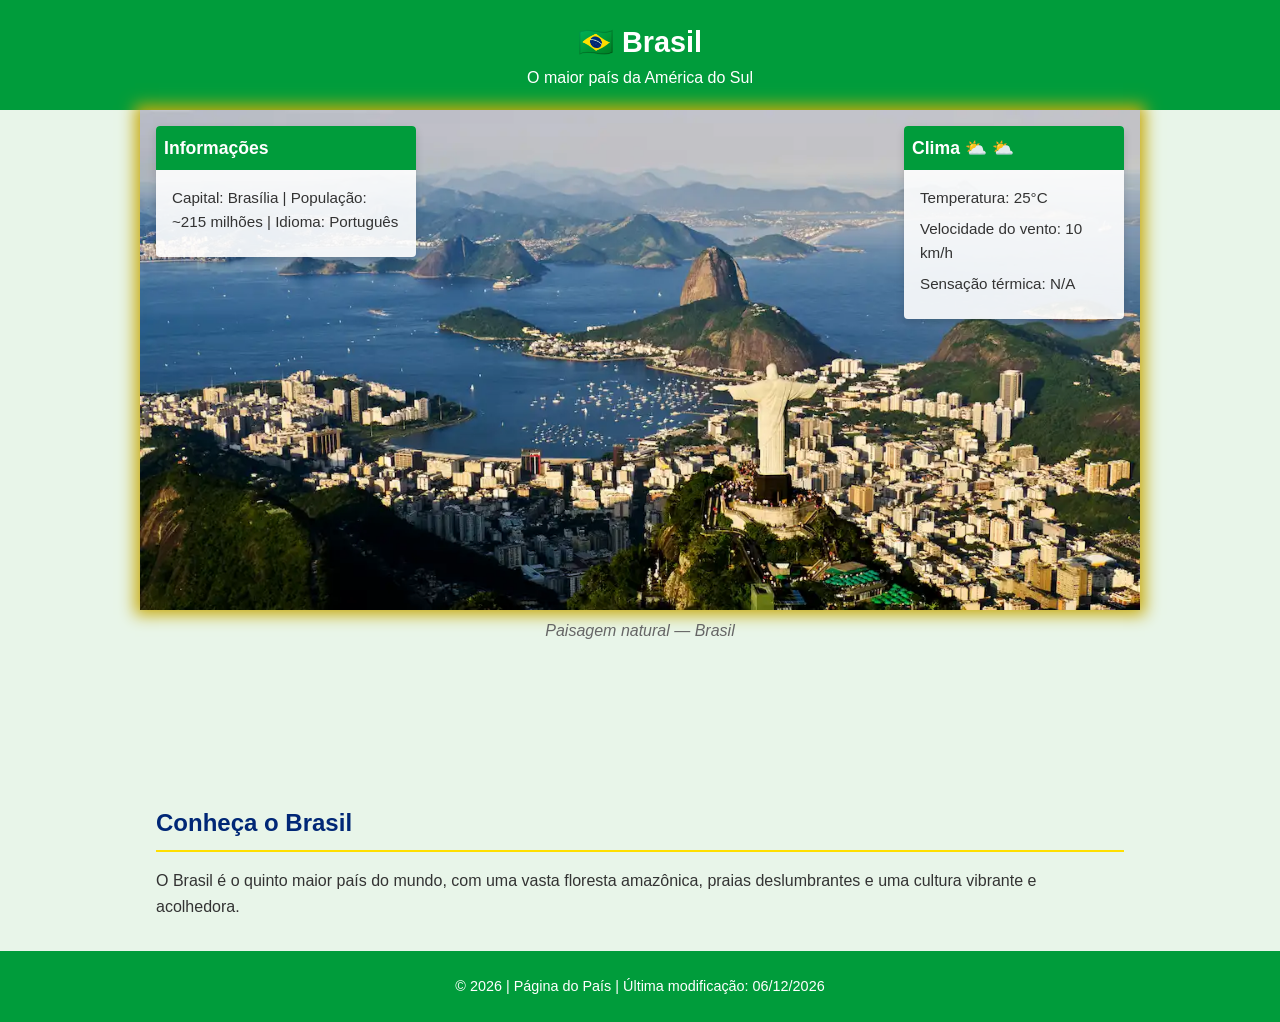
==== local.html @ 51652ec4 "Atividade do País finalizada" ====
<!DOCTYPE html>
<html lang="pt-BR">
<head>
    <meta charset="utf-8">
    <meta name="viewport" content="width=device-width, initial-scale=1.0">
    <title>Brasil — Terra da Luz</title>
    <meta name="description" content="Conheça o Brasil: clima, geografia e belezas naturais">
    <meta name="author" content="Seu Nome">
    
    <!-- Vinculamos o CSS primeiro -->
    <link rel="stylesheet" href="estilos/local.css">
    
    <!-- O atributo defer faz o JS carregar DEPOIS do HTML estar pronto -->
    <script src="scripts/local.js" defer></script>
</head>
<body>

    <header>
        <h1>🇧🇷 Brasil</h1>
        <p>O maior país da América do Sul</p>
    </header>

    <main>
        <!-- Imagem responsiva — usa srcset/picture -->
        <figure class="hero">
            <picture>
            <source srcset="imagem-brasil/brasil-grande.webp" media="(min-width: 768px)">
             <source srcset="imagem-brasil/brasil-media.webp" media="(min-width: 400px)">
            <img src="imagem-brasil/brasil-pequena.webp" alt="Paisagem do Brasil" width="800" height="400">
            </picture>

            <figcaption>Paisagem natural — Brasil</figcaption>
        </figure>

        <section class="intro">
            <h2>Conheça o Brasil</h2>
            <p>O Brasil é o quinto maior país do mundo, com uma vasta floresta amazônica, praias deslumbrantes e uma cultura vibrante e acolhedora.</p>
        </section>

        <section class="clima">
            <h2>Clima <span class="icone-clima">⛅</span></h2>
            <ul>
                <li>Temperatura: <span id="temperatura">25</span>°C</li>
                <li>Velocidade do vento: <span id="vento">10</span> km/h</li>
                <li>Sensação térmica: <span id="sensacao">—</span></li>
            </ul>
        </section>

        <section class="dados">
            <h2>Informações</h2>
            <p>Capital: Brasília | População: ~215 milhões | Idioma: Português</p>
        </section>
    </main>

    <footer>
        <p>&copy; <span id="ano"></span> | Página do País | Última modificação: <span id="data-modificacao"></span></p>
    </footer>

</body>
</html>
---- estilos/local.css ----
:root {
    --cor-verde: #009c3b;
    --cor-amarelo: #ffdf00;
    --cor-azul: #002776;
    --cor-fundo: #e8f5e9;
    --cor-caixa: rgba(255, 255, 255, 0.9);
    --sombra: 0 4px 8px rgba(0,0,0,0.15);
}

* {
    margin: 0;
    padding: 0;
    box-sizing: border-box;
}

body {
    font-family: Arial, sans-serif;
    background-color: var(--cor-fundo);
    color: #333;
    line-height: 1.6;
}

header {
    background-color: var(--cor-verde);
    color: white;
    text-align: center;
    padding: 1.2rem;
}

h1 {
    font-size: 1.8rem;
}

main {
    position: relative;
    max-width: 1000px;
    margin: 0 auto;
}

.hero {
    width: 100%;
    margin: 0;
    position: relative;
}

.hero img {
    width: 100%;
    height: auto;
    display: block;
    box-shadow: 0 0 15px 5px rgba(199, 171, 13, 0.999);

}

.hero figcaption {
    text-align: center;
    font-style: italic;
    color: #666;
    margin-top: 0.5rem;
}

.intro {
    margin: 2rem 1rem;
}

.intro h2 {
    color: var(--cor-azul);
    border-bottom: 2px solid var(--cor-amarelo);
    padding-bottom: 0.5rem;
    margin-bottom: 1rem;
}

.clima,
.dados {
    background-color: var(--cor-caixa);
    padding: 1rem;
    border-radius: 4px;
    box-shadow: var(--sombra);
}

.clima h2,
.dados h2 {
    background-color: var(--cor-verde);
    color: white;
    padding: 0.5rem;
    margin: -1rem -1rem 1rem -1rem;
    border-radius: 4px 4px 0 0;
    font-size: 1.1rem;
}

.clima ul {
    list-style: none;
}

.clima li,
.dados p {
    margin: 0.4rem 0;
    font-size: 0.95rem;
}

.clima .icone-clima::after {
    content: ' ⛅';
}

.dados {
    margin: 1rem;
}
.clima {
    margin: 1rem;
}

@media (min-width: 768px) {
    .intro {
        margin-top: 10rem;
    }

    .dados {
        position: absolute;
        top: 1rem;
        left: 1rem;
        width: 260px;
        margin: 0;
        z-index: 10;
    }

    .clima {
        position: absolute;
        top: 1rem;
        right: 1rem;
        width: 220px;
        margin: 0;
        z-index: 10;
    }
}

footer {
    background-color: var(--cor-verde);
    color: white;
    text-align: center;
    padding: 1.2rem;
    margin-top: 2rem;
}

footer p {
    margin: 0.3rem 0;
    font-size: 0.9rem;
}
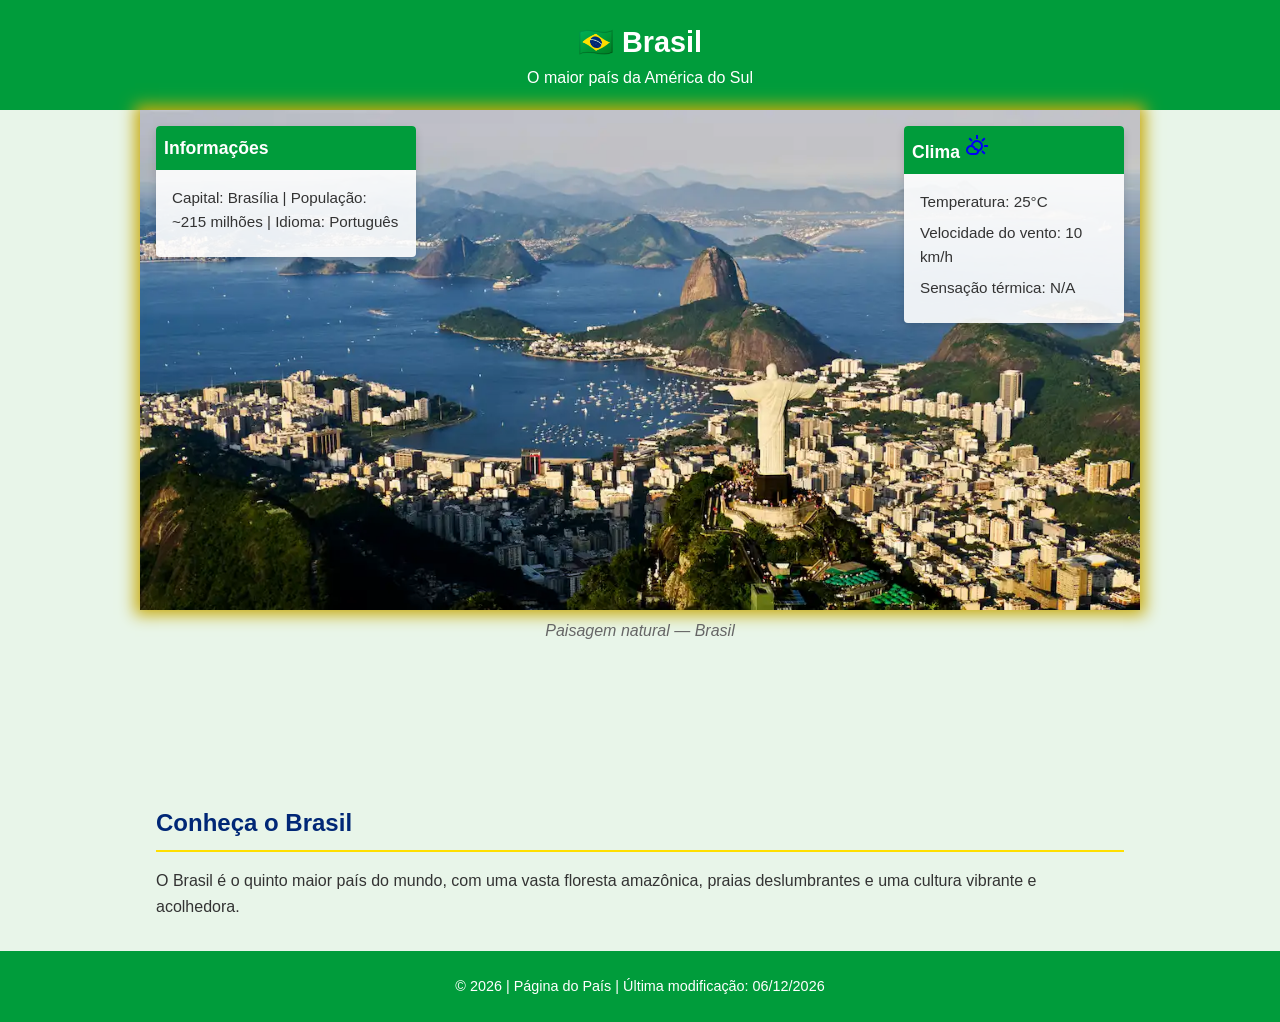
==== commit f2e5fa2f: "Concluindo correção da Página di Brail" ====
--- a/local.html
+++ b/local.html
@@ -5,7 +5,7 @@
     <meta name="viewport" content="width=device-width, initial-scale=1.0">
     <title>Brasil — Terra da Luz</title>
     <meta name="description" content="Conheça o Brasil: clima, geografia e belezas naturais">
-    <meta name="author" content="Seu Nome">
+    <meta name="author" content="Edismar Guzmán">
     
     <!-- Vinculamos o CSS primeiro -->
     <link rel="stylesheet" href="estilos/local.css">
@@ -38,7 +38,7 @@
         </section>
 
         <section class="clima">
-            <h2>Clima <span class="icone-clima">⛅</span></h2>
+            <h2>Clima <img src="imagem-brasil/sol.svg" alt="Iconede clima"></h2>
             <ul>
                 <li>Temperatura: <span id="temperatura">25</span>°C</li>
                 <li>Velocidade do vento: <span id="vento">10</span> km/h</li>
